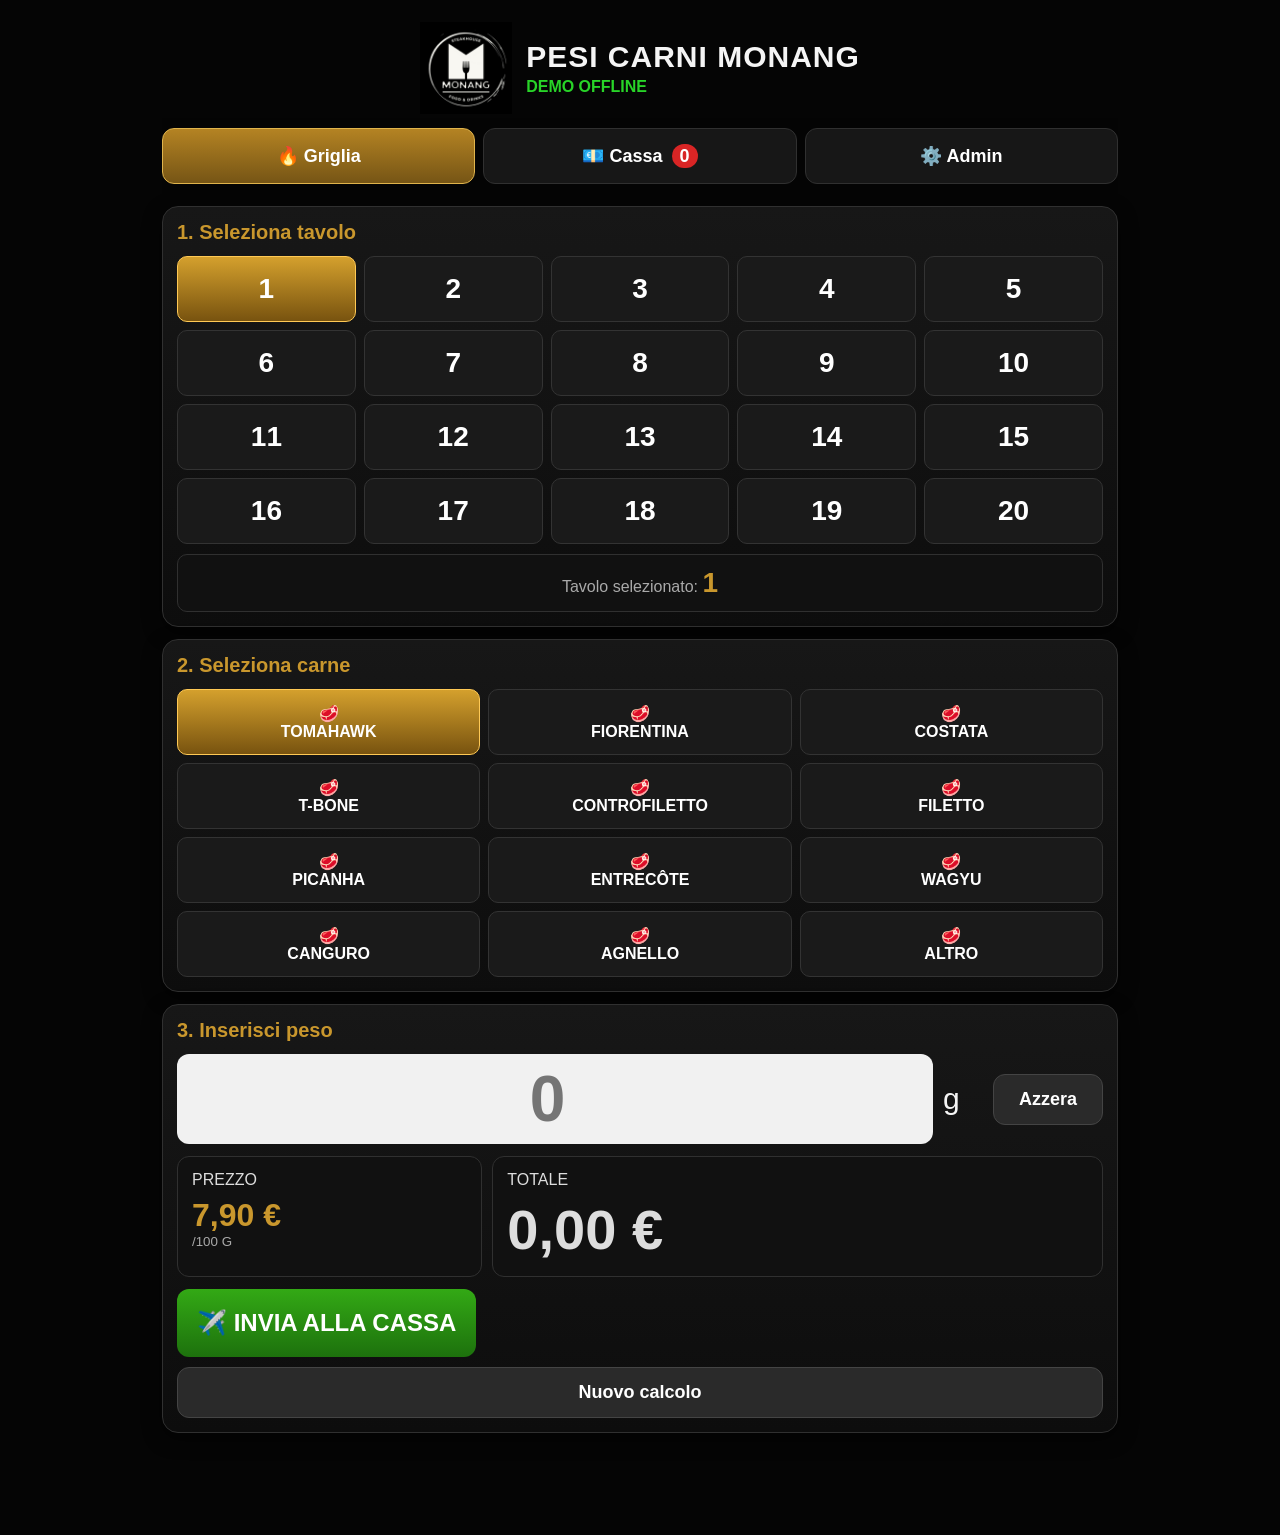
==== pesi-carni-monang/index.html @ 89a0b719 "Add files via upload" ====
<!doctype html>
<html lang="it">
<head>
  <meta charset="UTF-8" />
  <meta name="viewport" content="width=device-width, initial-scale=1.0, viewport-fit=cover" />
  <meta name="theme-color" content="#050505" />
  <title>Pesi Carni Monang</title>
  <link rel="manifest" href="manifest.json" />
  <link rel="stylesheet" href="styles.css" />
</head>
<body>
  <div id="app" class="app">
    <header class="topbar">
      <img src="logo.png" class="logo" alt="Monang" />
      <div>
        <h1>PESI CARNI MONANG</h1>
        <div id="connection" class="connection">DEMO OFFLINE</div>
      </div>
    </header>

    <nav class="tabs">
      <button class="tab active" data-view="griglia">🔥 Griglia</button>
      <button class="tab" data-view="cassa">💶 Cassa <span id="pendingBadge" class="badge">0</span></button>
      <button class="tab" data-view="admin">⚙️ Admin</button>
    </nav>

    <main>
      <section id="view-griglia" class="view active">
        <div class="card">
          <h2>1. Seleziona tavolo</h2>
          <div id="tablesGrid" class="grid tables"></div>
          <div class="selectedBox">Tavolo selezionato: <strong id="selectedTableLabel">-</strong></div>
        </div>

        <div class="card">
          <h2>2. Seleziona carne</h2>
          <div id="meatsGrid" class="grid meats"></div>
        </div>

        <div class="card">
          <h2>3. Inserisci peso</h2>
          <div class="weightRow">
            <input id="weightInput" type="number" inputmode="numeric" placeholder="0" />
            <span>g</span>
            <button id="clearWeight" class="btn secondary">Azzera</button>
          </div>
          <div class="calcRow">
            <div class="priceBox">Prezzo<br><strong id="priceLabel">€ 0,00</strong><small>/100 g</small></div>
            <div class="totalBox">Totale<br><strong id="totalLabel">€ 0,00</strong></div>
          </div>
          <button id="sendOrder" class="btn green big">✈️ INVIA ALLA CASSA</button>
          <button id="newCalc" class="btn secondary full">Nuovo calcolo</button>
        </div>
      </section>

      <section id="view-cassa" class="view">
        <div class="summary">
          <div><strong id="pendingCount">0</strong><span>Da inserire</span></div>
          <div><strong id="doneCount">0</strong><span>Inseriti</span></div>
          <div><strong id="dayTotal">€ 0,00</strong><span>Totale oggi</span></div>
        </div>

        <div class="cassaActions">
          <button id="mergeSelected" class="btn gold">➕ Unisci selezionati</button>
          <button id="markSelectedDone" class="btn green">✅ Inserito</button>
        </div>

        <h2 class="redTitle">DA INSERIRE IN CASSA</h2>
        <div id="pendingList" class="orderList"></div>

        <h2 class="greenTitle">GIÀ INSERITI</h2>
        <div id="doneList" class="orderList compact"></div>
      </section>

      <section id="view-admin" class="view">
        <div id="pinPanel" class="card">
          <h2>Accesso Admin</h2>
          <input id="pinInput" type="password" inputmode="numeric" placeholder="PIN" />
          <button id="unlockAdmin" class="btn green full">Entra</button>
          <p class="hint">PIN iniziale: 1234. Puoi cambiarlo nelle impostazioni.</p>
        </div>

        <div id="adminPanel" class="hidden">
          <div class="card">
            <h2>Carni e prezzi</h2>
            <div class="editRow">
              <input id="newMeatName" placeholder="Nome carne" />
              <input id="newMeatPrice" type="number" step="0.01" placeholder="€/100g" />
              <button id="addMeat" class="btn green">Aggiungi</button>
            </div>
            <div id="meatsAdmin"></div>
          </div>

          <div class="card">
            <h2>Tavoli</h2>
            <textarea id="tablesInput" rows="3"></textarea>
            <button id="saveTables" class="btn green full">Salva tavoli</button>
          </div>

          <div class="card">
            <h2>Impostazioni</h2>
            <div class="editRow">
              <input id="pinNew" type="password" inputmode="numeric" placeholder="Nuovo PIN" />
              <button id="savePin" class="btn secondary">Cambia PIN</button>
            </div>
            <button id="resetDay" class="btn danger full">Azzera giornata</button>
          </div>
        </div>
      </section>
    </main>
  </div>

  <script src="config.js"></script>
  <script type="module" src="app.js"></script>
</body>
</html>
---- pesi-carni-monang/styles.css ----
:root{--bg:#050505;--card:#121212;--card2:#1b1b1b;--text:#f5f5f5;--muted:#aaa;--gold:#c9972d;--green:#248b12;--red:#d92525;--line:#303030}*{box-sizing:border-box}body{margin:0;background:var(--bg);color:var(--text);font-family:Arial,Helvetica,sans-serif}.app{max-width:980px;margin:0 auto;padding:12px 12px 90px}.topbar{display:flex;align-items:center;gap:14px;justify-content:center;text-align:left;padding:10px 0 4px}.logo{width:92px;height:92px;object-fit:contain}.topbar h1{margin:0;font-size:30px;letter-spacing:1px}.connection{color:#28d428;font-weight:800;margin-top:4px}.tabs{position:sticky;top:0;z-index:5;background:#050505ee;display:grid;grid-template-columns:1fr 1fr 1fr;gap:8px;padding:10px 0}.tab{border:1px solid var(--line);background:#171717;color:white;border-radius:12px;padding:16px 8px;font-size:18px;font-weight:800}.tab.active{background:linear-gradient(180deg,#b48323,#765515);border-color:#e0b44c}.badge{background:var(--red);border-radius:999px;padding:2px 8px;margin-left:4px}.view{display:none}.view.active{display:block}.card{background:linear-gradient(180deg,#171717,#0d0d0d);border:1px solid var(--line);border-radius:16px;padding:14px;margin:12px 0;box-shadow:0 6px 18px #0008}h2{margin:0 0 12px;color:var(--gold);font-size:20px}.grid{display:grid;gap:8px}.tables{grid-template-columns:repeat(5,1fr)}.meats{grid-template-columns:repeat(3,1fr)}.grid button{min-height:66px;border-radius:10px;border:1px solid #333;background:#1a1a1a;color:#fff;font-size:28px;font-weight:900}.meats button{font-size:16px;text-transform:uppercase;padding:10px 6px}.grid button.active{background:linear-gradient(180deg,#d4a02d,#78530f);border-color:#ffc955}.selectedBox{margin-top:10px;padding:12px;background:#111;border:1px solid var(--line);border-radius:10px;text-align:center;color:var(--muted)}.selectedBox strong{font-size:28px;color:var(--gold)}.weightRow{display:grid;grid-template-columns:1fr 40px 110px;gap:10px;align-items:center}.weightRow input{font-size:64px;font-weight:900;text-align:center;border-radius:12px;border:0;padding:8px;background:#f1f1f1;color:#000;min-width:0}.weightRow span{font-size:30px}.calcRow{display:grid;grid-template-columns:1fr 2fr;gap:10px;margin:12px 0}.priceBox,.totalBox{background:#111;border:1px solid var(--line);border-radius:12px;padding:14px;text-transform:uppercase;color:#ddd}.priceBox strong{display:block;color:var(--gold);font-size:32px;margin-top:8px}.priceBox small{display:block;color:#aaa}.totalBox strong{display:block;font-size:56px;margin-top:8px}.btn{border:0;border-radius:12px;color:#fff;padding:14px 16px;font-size:18px;font-weight:900;background:#333}.btn.big{font-size:24px;padding:20px}.btn.full{width:100%;margin-top:10px}.btn.green{background:linear-gradient(180deg,#33a915,#1d710d)}.btn.gold{background:linear-gradient(180deg,#c9972d,#7c5814)}.btn.secondary{background:#2a2a2a;border:1px solid #444}.btn.danger{background:#9d1717}.summary{display:grid;grid-template-columns:1fr 1fr 1fr;gap:10px;margin:12px 0}.summary div{background:#121212;border:1px solid var(--line);border-radius:14px;padding:12px;text-align:center}.summary strong{display:block;font-size:26px}.summary span{display:block;color:#bbb;text-transform:uppercase;font-size:12px}.cassaActions{display:grid;grid-template-columns:1fr 1fr;gap:10px}.redTitle{color:var(--red);margin-top:18px}.greenTitle{color:#51c837;margin-top:18px}.orderList{display:flex;flex-direction:column;gap:10px}.order{display:grid;grid-template-columns:34px 72px 1fr auto;gap:10px;align-items:center;background:#131313;border:1px solid #3a3a3a;border-left:4px solid var(--red);border-radius:12px;padding:12px}.order.done{border-left-color:#51c837;opacity:.85}.order input{width:26px;height:26px}.tableNum{font-size:32px;font-weight:900;text-align:center}.tableNum small{display:block;font-size:11px;color:#bbb}.meatName{font-weight:900;font-size:20px}.meta{color:#ccc;margin-top:3px}.amount{font-size:25px;font-weight:900;color:var(--red);text-align:right}.done .amount{color:#51c837}.orderActions{grid-column:2/5;display:flex;gap:8px;justify-content:flex-end}.orderActions .btn{font-size:14px;padding:10px 12px}.compact .order{grid-template-columns:34px 62px 1fr auto;padding:9px}.editRow{display:grid;grid-template-columns:1fr 120px 110px;gap:8px;margin-bottom:10px}input,textarea{background:#f1f1f1;color:#000;border:0;border-radius:10px;padding:14px;font-size:18px;width:100%}.adminMeat{display:grid;grid-template-columns:1fr 105px 55px;gap:8px;margin:8px 0}.hidden{display:none}.hint{color:#aaa}@media(max-width:560px){.app{padding:8px 8px 90px}.topbar h1{font-size:23px}.logo{width:76px;height:76px}.tables{grid-template-columns:repeat(5,1fr)}.meats{grid-template-columns:repeat(2,1fr)}.grid button{min-height:58px;font-size:24px}.meats button{font-size:15px}.weightRow{grid-template-columns:1fr 30px 90px}.weightRow input{font-size:52px}.totalBox strong{font-size:44px}.order{grid-template-columns:30px 58px 1fr;}.amount{grid-column:3;text-align:left}.orderActions{grid-column:2/4}.editRow{grid-template-columns:1fr}.adminMeat{grid-template-columns:1fr 95px 48px}}
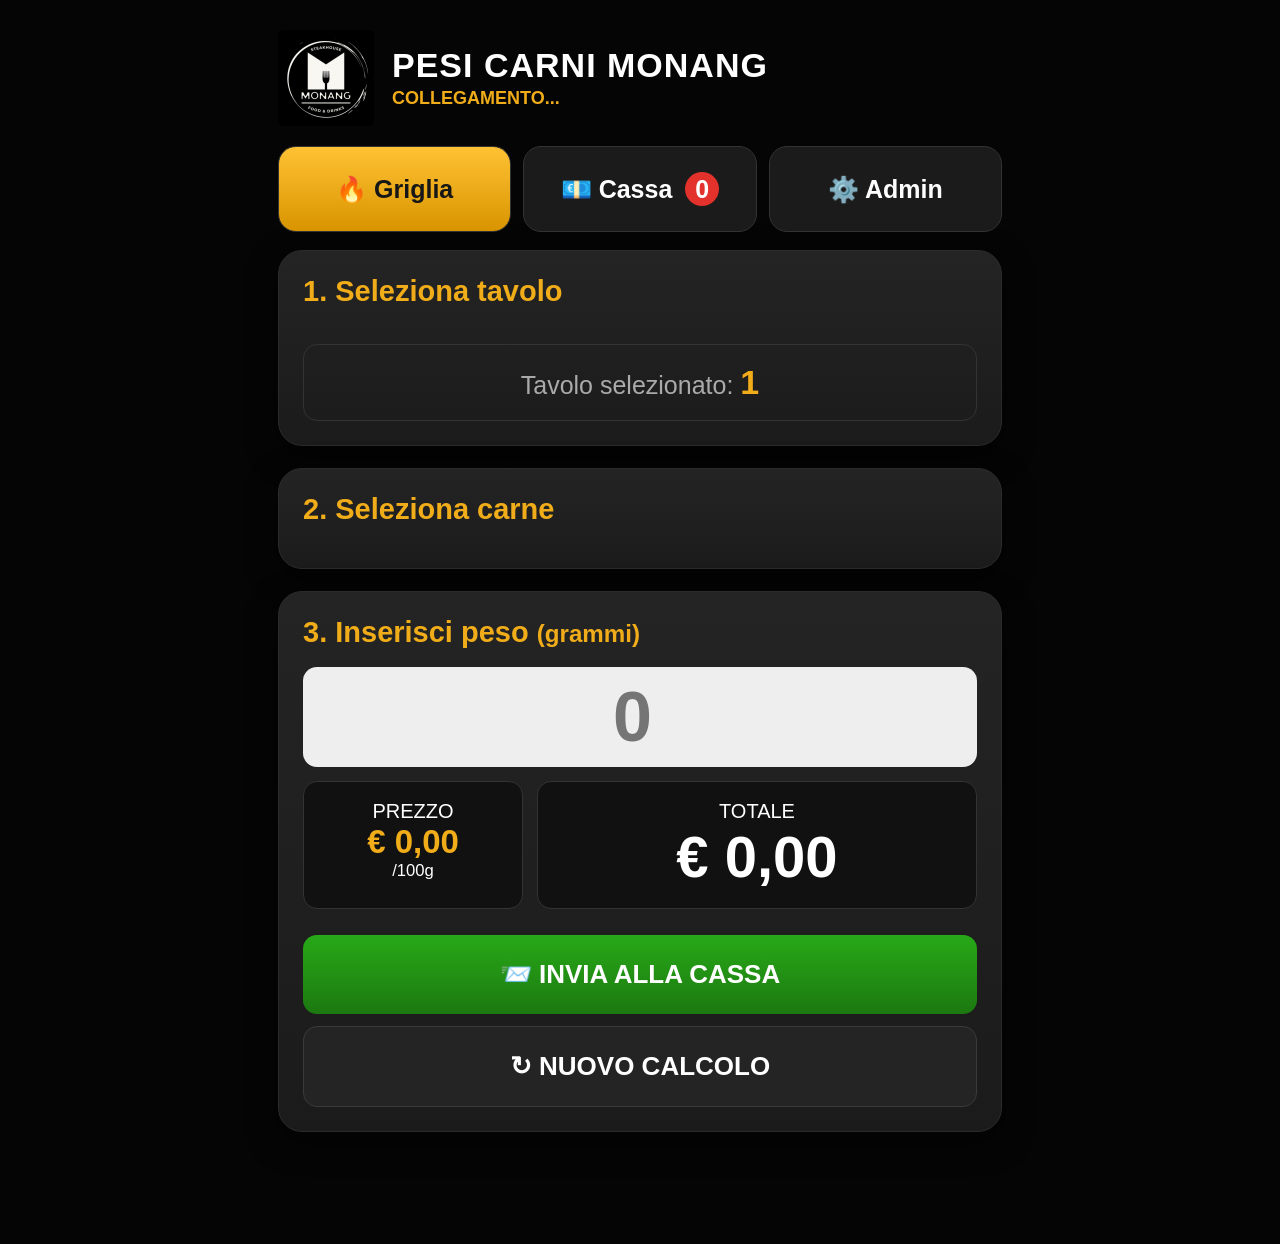
==== commit 33eb2ab7: "Add files via upload" ====
--- a/pesi-carni-monang/index.html
+++ b/pesi-carni-monang/index.html
@@ -1,115 +1,89 @@
 <!doctype html>
 <html lang="it">
 <head>
-  <meta charset="UTF-8" />
-  <meta name="viewport" content="width=device-width, initial-scale=1.0, viewport-fit=cover" />
-  <meta name="theme-color" content="#050505" />
+  <meta charset="utf-8" />
+  <meta name="viewport" content="width=device-width, initial-scale=1, viewport-fit=cover" />
   <title>Pesi Carni Monang</title>
   <link rel="manifest" href="manifest.json" />
   <link rel="stylesheet" href="styles.css" />
+  <meta name="theme-color" content="#050505" />
 </head>
 <body>
-  <div id="app" class="app">
-    <header class="topbar">
+  <main class="app">
+    <header class="top">
       <img src="logo.png" class="logo" alt="Monang" />
       <div>
         <h1>PESI CARNI MONANG</h1>
-        <div id="connection" class="connection">DEMO OFFLINE</div>
+        <div id="status" class="status connecting">COLLEGAMENTO...</div>
       </div>
     </header>
 
     <nav class="tabs">
-      <button class="tab active" data-view="griglia">🔥 Griglia</button>
-      <button class="tab" data-view="cassa">💶 Cassa <span id="pendingBadge" class="badge">0</span></button>
-      <button class="tab" data-view="admin">⚙️ Admin</button>
+      <button id="tabGriglia" class="tab active">🔥 Griglia</button>
+      <button id="tabCassa" class="tab">💶 Cassa <span id="badgePending" class="badge">0</span></button>
+      <button id="tabAdmin" class="tab">⚙️ Admin</button>
     </nav>
 
-    <main>
-      <section id="view-griglia" class="view active">
-        <div class="card">
-          <h2>1. Seleziona tavolo</h2>
-          <div id="tablesGrid" class="grid tables"></div>
-          <div class="selectedBox">Tavolo selezionato: <strong id="selectedTableLabel">-</strong></div>
+    <section id="viewGriglia" class="view active">
+      <div class="card">
+        <h2>1. Seleziona tavolo</h2>
+        <div id="tablesGrid" class="tables"></div>
+        <div class="selectedBox">Tavolo selezionato: <b id="selectedTableText">1</b></div>
+      </div>
+
+      <div class="card">
+        <h2>2. Seleziona carne</h2>
+        <div id="meatsGrid" class="meats"></div>
+      </div>
+
+      <div class="card">
+        <h2>3. Inserisci peso <small>(grammi)</small></h2>
+        <input id="weightInput" class="weight" type="number" inputmode="numeric" placeholder="0" />
+        <div class="calcRow">
+          <div class="miniBox">PREZZO<br><b id="priceText">€ 0,00</b><small>/100g</small></div>
+          <div class="totalBox">TOTALE<br><b id="totalText">€ 0,00</b></div>
         </div>
+        <button id="sendBtn" class="primary">📨 INVIA ALLA CASSA</button>
+        <button id="clearBtn" class="secondary">↻ NUOVO CALCOLO</button>
+      </div>
+    </section>
 
-        <div class="card">
-          <h2>2. Seleziona carne</h2>
-          <div id="meatsGrid" class="grid meats"></div>
-        </div>
+    <section id="viewCassa" class="view">
+      <div class="stats">
+        <div><b id="pendingCount">0</b><span>Da inserire</span></div>
+        <div><b id="doneCount">0</b><span>Inseriti</span></div>
+        <div><b id="dayTotal">€ 0,00</b><span>Totale oggi</span></div>
+      </div>
+      <div class="actions">
+        <button id="mergeBtn" class="secondary">➕ UNISCI SELEZIONATI</button>
+        <button id="clearDoneBtn" class="dangerSmall">Pulisci inseriti</button>
+      </div>
+      <h2 class="redTitle">DA INSERIRE IN CASSA</h2>
+      <div id="pendingList" class="list"></div>
+      <h2 class="greenTitle">GIÀ INSERITI</h2>
+      <div id="doneList" class="list compact"></div>
+    </section>
 
-        <div class="card">
-          <h2>3. Inserisci peso</h2>
-          <div class="weightRow">
-            <input id="weightInput" type="number" inputmode="numeric" placeholder="0" />
-            <span>g</span>
-            <button id="clearWeight" class="btn secondary">Azzera</button>
-          </div>
-          <div class="calcRow">
-            <div class="priceBox">Prezzo<br><strong id="priceLabel">€ 0,00</strong><small>/100 g</small></div>
-            <div class="totalBox">Totale<br><strong id="totalLabel">€ 0,00</strong></div>
-          </div>
-          <button id="sendOrder" class="btn green big">✈️ INVIA ALLA CASSA</button>
-          <button id="newCalc" class="btn secondary full">Nuovo calcolo</button>
-        </div>
-      </section>
+    <section id="viewAdmin" class="view">
+      <div id="pinBox" class="card">
+        <h2>Accesso amministratore</h2>
+        <p class="muted">PIN iniziale: <b>1234</b></p>
+        <input id="pinInput" class="adminInput" type="password" inputmode="numeric" placeholder="PIN" />
+        <button id="loginBtn" class="primary">ENTRA</button>
+      </div>
 
-      <section id="view-cassa" class="view">
-        <div class="summary">
-          <div><strong id="pendingCount">0</strong><span>Da inserire</span></div>
-          <div><strong id="doneCount">0</strong><span>Inseriti</span></div>
-          <div><strong id="dayTotal">€ 0,00</strong><span>Totale oggi</span></div>
-        </div>
+      <div id="adminPanel" class="card hidden">
+        <h2>Gestione carni e prezzi</h2>
+        <p class="muted">Modifica nome e prezzo. I cambiamenti si vedono su tutti i dispositivi.</p>
+        <div id="adminMeats"></div>
+        <button id="addMeatBtn" class="secondary">+ AGGIUNGI CARNE</button>
+        <button id="saveMeatsBtn" class="primary">SALVA MODIFICHE</button>
+        <button id="resetMeatsBtn" class="dangerSmall">Ripristina carni base</button>
+      </div>
+    </section>
+  </main>
 
-        <div class="cassaActions">
-          <button id="mergeSelected" class="btn gold">➕ Unisci selezionati</button>
-          <button id="markSelectedDone" class="btn green">✅ Inserito</button>
-        </div>
-
-        <h2 class="redTitle">DA INSERIRE IN CASSA</h2>
-        <div id="pendingList" class="orderList"></div>
-
-        <h2 class="greenTitle">GIÀ INSERITI</h2>
-        <div id="doneList" class="orderList compact"></div>
-      </section>
-
-      <section id="view-admin" class="view">
-        <div id="pinPanel" class="card">
-          <h2>Accesso Admin</h2>
-          <input id="pinInput" type="password" inputmode="numeric" placeholder="PIN" />
-          <button id="unlockAdmin" class="btn green full">Entra</button>
-          <p class="hint">PIN iniziale: 1234. Puoi cambiarlo nelle impostazioni.</p>
-        </div>
-
-        <div id="adminPanel" class="hidden">
-          <div class="card">
-            <h2>Carni e prezzi</h2>
-            <div class="editRow">
-              <input id="newMeatName" placeholder="Nome carne" />
-              <input id="newMeatPrice" type="number" step="0.01" placeholder="€/100g" />
-              <button id="addMeat" class="btn green">Aggiungi</button>
-            </div>
-            <div id="meatsAdmin"></div>
-          </div>
-
-          <div class="card">
-            <h2>Tavoli</h2>
-            <textarea id="tablesInput" rows="3"></textarea>
-            <button id="saveTables" class="btn green full">Salva tavoli</button>
-          </div>
-
-          <div class="card">
-            <h2>Impostazioni</h2>
-            <div class="editRow">
-              <input id="pinNew" type="password" inputmode="numeric" placeholder="Nuovo PIN" />
-              <button id="savePin" class="btn secondary">Cambia PIN</button>
-            </div>
-            <button id="resetDay" class="btn danger full">Azzera giornata</button>
-          </div>
-        </div>
-      </section>
-    </main>
-  </div>
-
+  <div id="toast" class="toast"></div>
   <script src="config.js"></script>
   <script type="module" src="app.js"></script>
 </body>
--- a/pesi-carni-monang/styles.css
+++ b/pesi-carni-monang/styles.css
@@ -1 +1 @@
-:root{--bg:#050505;--card:#121212;--card2:#1b1b1b;--text:#f5f5f5;--muted:#aaa;--gold:#c9972d;--green:#248b12;--red:#d92525;--line:#303030}*{box-sizing:border-box}body{margin:0;background:var(--bg);color:var(--text);font-family:Arial,Helvetica,sans-serif}.app{max-width:980px;margin:0 auto;padding:12px 12px 90px}.topbar{display:flex;align-items:center;gap:14px;justify-content:center;text-align:left;padding:10px 0 4px}.logo{width:92px;height:92px;object-fit:contain}.topbar h1{margin:0;font-size:30px;letter-spacing:1px}.connection{color:#28d428;font-weight:800;margin-top:4px}.tabs{position:sticky;top:0;z-index:5;background:#050505ee;display:grid;grid-template-columns:1fr 1fr 1fr;gap:8px;padding:10px 0}.tab{border:1px solid var(--line);background:#171717;color:white;border-radius:12px;padding:16px 8px;font-size:18px;font-weight:800}.tab.active{background:linear-gradient(180deg,#b48323,#765515);border-color:#e0b44c}.badge{background:var(--red);border-radius:999px;padding:2px 8px;margin-left:4px}.view{display:none}.view.active{display:block}.card{background:linear-gradient(180deg,#171717,#0d0d0d);border:1px solid var(--line);border-radius:16px;padding:14px;margin:12px 0;box-shadow:0 6px 18px #0008}h2{margin:0 0 12px;color:var(--gold);font-size:20px}.grid{display:grid;gap:8px}.tables{grid-template-columns:repeat(5,1fr)}.meats{grid-template-columns:repeat(3,1fr)}.grid button{min-height:66px;border-radius:10px;border:1px solid #333;background:#1a1a1a;color:#fff;font-size:28px;font-weight:900}.meats button{font-size:16px;text-transform:uppercase;padding:10px 6px}.grid button.active{background:linear-gradient(180deg,#d4a02d,#78530f);border-color:#ffc955}.selectedBox{margin-top:10px;padding:12px;background:#111;border:1px solid var(--line);border-radius:10px;text-align:center;color:var(--muted)}.selectedBox strong{font-size:28px;color:var(--gold)}.weightRow{display:grid;grid-template-columns:1fr 40px 110px;gap:10px;align-items:center}.weightRow input{font-size:64px;font-weight:900;text-align:center;border-radius:12px;border:0;padding:8px;background:#f1f1f1;color:#000;min-width:0}.weightRow span{font-size:30px}.calcRow{display:grid;grid-template-columns:1fr 2fr;gap:10px;margin:12px 0}.priceBox,.totalBox{background:#111;border:1px solid var(--line);border-radius:12px;padding:14px;text-transform:uppercase;color:#ddd}.priceBox strong{display:block;color:var(--gold);font-size:32px;margin-top:8px}.priceBox small{display:block;color:#aaa}.totalBox strong{display:block;font-size:56px;margin-top:8px}.btn{border:0;border-radius:12px;color:#fff;padding:14px 16px;font-size:18px;font-weight:900;background:#333}.btn.big{font-size:24px;padding:20px}.btn.full{width:100%;margin-top:10px}.btn.green{background:linear-gradient(180deg,#33a915,#1d710d)}.btn.gold{background:linear-gradient(180deg,#c9972d,#7c5814)}.btn.secondary{background:#2a2a2a;border:1px solid #444}.btn.danger{background:#9d1717}.summary{display:grid;grid-template-columns:1fr 1fr 1fr;gap:10px;margin:12px 0}.summary div{background:#121212;border:1px solid var(--line);border-radius:14px;padding:12px;text-align:center}.summary strong{display:block;font-size:26px}.summary span{display:block;color:#bbb;text-transform:uppercase;font-size:12px}.cassaActions{display:grid;grid-template-columns:1fr 1fr;gap:10px}.redTitle{color:var(--red);margin-top:18px}.greenTitle{color:#51c837;margin-top:18px}.orderList{display:flex;flex-direction:column;gap:10px}.order{display:grid;grid-template-columns:34px 72px 1fr auto;gap:10px;align-items:center;background:#131313;border:1px solid #3a3a3a;border-left:4px solid var(--red);border-radius:12px;padding:12px}.order.done{border-left-color:#51c837;opacity:.85}.order input{width:26px;height:26px}.tableNum{font-size:32px;font-weight:900;text-align:center}.tableNum small{display:block;font-size:11px;color:#bbb}.meatName{font-weight:900;font-size:20px}.meta{color:#ccc;margin-top:3px}.amount{font-size:25px;font-weight:900;color:var(--red);text-align:right}.done .amount{color:#51c837}.orderActions{grid-column:2/5;display:flex;gap:8px;justify-content:flex-end}.orderActions .btn{font-size:14px;padding:10px 12px}.compact .order{grid-template-columns:34px 62px 1fr auto;padding:9px}.editRow{display:grid;grid-template-columns:1fr 120px 110px;gap:8px;margin-bottom:10px}input,textarea{background:#f1f1f1;color:#000;border:0;border-radius:10px;padding:14px;font-size:18px;width:100%}.adminMeat{display:grid;grid-template-columns:1fr 105px 55px;gap:8px;margin:8px 0}.hidden{display:none}.hint{color:#aaa}@media(max-width:560px){.app{padding:8px 8px 90px}.topbar h1{font-size:23px}.logo{width:76px;height:76px}.tables{grid-template-columns:repeat(5,1fr)}.meats{grid-template-columns:repeat(2,1fr)}.grid button{min-height:58px;font-size:24px}.meats button{font-size:15px}.weightRow{grid-template-columns:1fr 30px 90px}.weightRow input{font-size:52px}.totalBox strong{font-size:44px}.order{grid-template-columns:30px 58px 1fr;}.amount{grid-column:3;text-align:left}.orderActions{grid-column:2/4}.editRow{grid-template-columns:1fr}.adminMeat{grid-template-columns:1fr 95px 48px}}
+:root{--bg:#050505;--card:#1b1b1b;--card2:#242424;--line:#333;--gold:#f0ad19;--gold2:#d89400;--green:#42d13a;--red:#ff3b30;--text:#fff;--muted:#aaa}*{box-sizing:border-box}body{margin:0;background:var(--bg);color:var(--text);font-family:Arial,Helvetica,sans-serif}.app{max-width:760px;margin:auto;padding:18px 18px 90px}.top{display:flex;align-items:center;gap:18px;margin:12px 0 20px}.logo{width:96px;height:96px;object-fit:contain;background:#000;border-radius:6px}h1{font-size:34px;line-height:1;margin:0;font-weight:900;letter-spacing:1px}.status{font-weight:900;font-size:18px;margin-top:6px}.status.ok{color:var(--green)}.status.err{color:var(--red)}.status.connecting{color:var(--gold)}.tabs{display:grid;grid-template-columns:1fr 1fr 1fr;gap:12px;margin-bottom:18px}.tab{border:1px solid var(--line);background:var(--card);color:#fff;border-radius:18px;padding:25px 10px;font-size:25px;font-weight:900}.tab.active{background:linear-gradient(#ffc233,#d99400);color:#171717}.badge{display:inline-flex;align-items:center;justify-content:center;min-width:34px;height:34px;border-radius:50%;background:#e3312b;color:#fff;margin-left:6px}.view{display:none}.view.active{display:block}.card{background:linear-gradient(180deg,var(--card2),var(--card));border:1px solid #2b2b2b;border-radius:24px;padding:24px;margin-bottom:22px;box-shadow:0 10px 30px #0008}h2{font-size:29px;color:var(--gold);margin:0 0 18px}.tables{display:grid;grid-template-columns:repeat(5,1fr);gap:12px}.tables button,.meats button{border:2px solid #353535;background:#1b1b1b;color:#fff;border-radius:14px;font-size:38px;font-weight:900;min-height:92px}.tables button.active,.meats button.active{background:linear-gradient(#ffc233,#d99400);color:#151515;border-color:#ffc233}.selectedBox{margin-top:18px;border:1px solid #333;border-radius:14px;padding:18px;text-align:center;font-size:25px;color:var(--muted)}.selectedBox b{color:var(--gold);font-size:34px}.meats{display:grid;grid-template-columns:repeat(2,1fr);gap:12px}.meats button{font-size:22px;line-height:1.2}.meats small{display:block;font-size:18px;margin-top:5px}.weight{width:100%;height:100px;border-radius:14px;border:0;background:#eee;color:#000;font-size:70px;font-weight:900;text-align:center}.calcRow{display:grid;grid-template-columns:1fr 2fr;gap:14px;margin:14px 0}.miniBox,.totalBox{background:#111;border:1px solid #333;border-radius:14px;padding:18px;text-align:center;font-size:20px}.miniBox b{font-size:33px;color:var(--gold)}.miniBox small{display:block}.totalBox b{font-size:58px;color:#fff}.primary,.secondary,.dangerSmall{width:100%;border:0;border-radius:14px;padding:24px 12px;font-size:26px;font-weight:900;margin-top:12px}.primary{background:linear-gradient(#28a918,#1c7810);color:#fff}.secondary{background:#242424;border:1px solid #3a3a3a;color:#fff}.dangerSmall{background:#3a1616;border:1px solid #7a2525;color:#ffb5b5;font-size:18px;padding:14px}.stats{display:grid;grid-template-columns:1fr 1fr 1.3fr;gap:10px;margin-bottom:12px}.stats div{background:#181818;border:1px solid #333;border-radius:16px;padding:18px;text-align:center}.stats b{display:block;font-size:32px}.stats span{font-size:14px;text-transform:uppercase;color:#ccc}.actions{display:grid;grid-template-columns:2fr 1fr;gap:10px}.redTitle{color:var(--red);font-size:22px}.greenTitle{color:var(--green);font-size:22px}.order{display:grid;grid-template-columns:44px 1fr auto;gap:12px;align-items:center;background:#161616;border:2px solid #333;border-radius:16px;padding:14px;margin-bottom:10px}.order.pending{border-color:#9c1d1d}.order.done{border-color:#26751f}.check{width:34px;height:34px}.orderTitle{font-size:24px;font-weight:900}.orderSub{color:#ddd;font-size:18px}.orderPrice{font-size:26px;font-weight:900;color:var(--red);text-align:right}.order.done .orderPrice{color:var(--green)}.orderBtns{grid-column:2/4;display:grid;grid-template-columns:1fr 1fr;gap:8px}.orderBtns button{border:0;border-radius:10px;padding:14px;color:#fff;font-weight:900;font-size:16px}.btnDone{background:#258d16}.btnEdit{background:#333}.btnDelete{background:#752020}.compact .order{grid-template-columns:44px 1fr auto}.muted{color:#bbb}.hidden{display:none}.adminInput{width:100%;padding:20px;font-size:28px;border-radius:12px;border:1px solid #444;background:#111;color:#fff}.adminRow{display:grid;grid-template-columns:1.5fr 1fr 42px;gap:8px;margin-bottom:10px}.adminRow input{padding:15px;border-radius:10px;border:1px solid #444;background:#111;color:#fff;font-size:18px}.adminRow button{border:0;border-radius:10px;background:#742222;color:#fff;font-weight:900}.toast{position:fixed;left:18px;right:18px;bottom:18px;background:#111;border:1px solid var(--gold);color:#fff;padding:18px;border-radius:14px;text-align:center;font-weight:900;display:none;z-index:20}@media(max-width:520px){.app{padding:14px 14px 80px}.logo{width:84px;height:84px}h1{font-size:30px}.tab{font-size:22px;padding:22px 6px}.tables{grid-template-columns:repeat(5,1fr);gap:10px}.tables button{font-size:33px;min-height:84px}.meats button{min-height:84px}.weight{height:92px;font-size:64px}.primary,.secondary{font-size:23px}.totalBox b{font-size:48px}}
